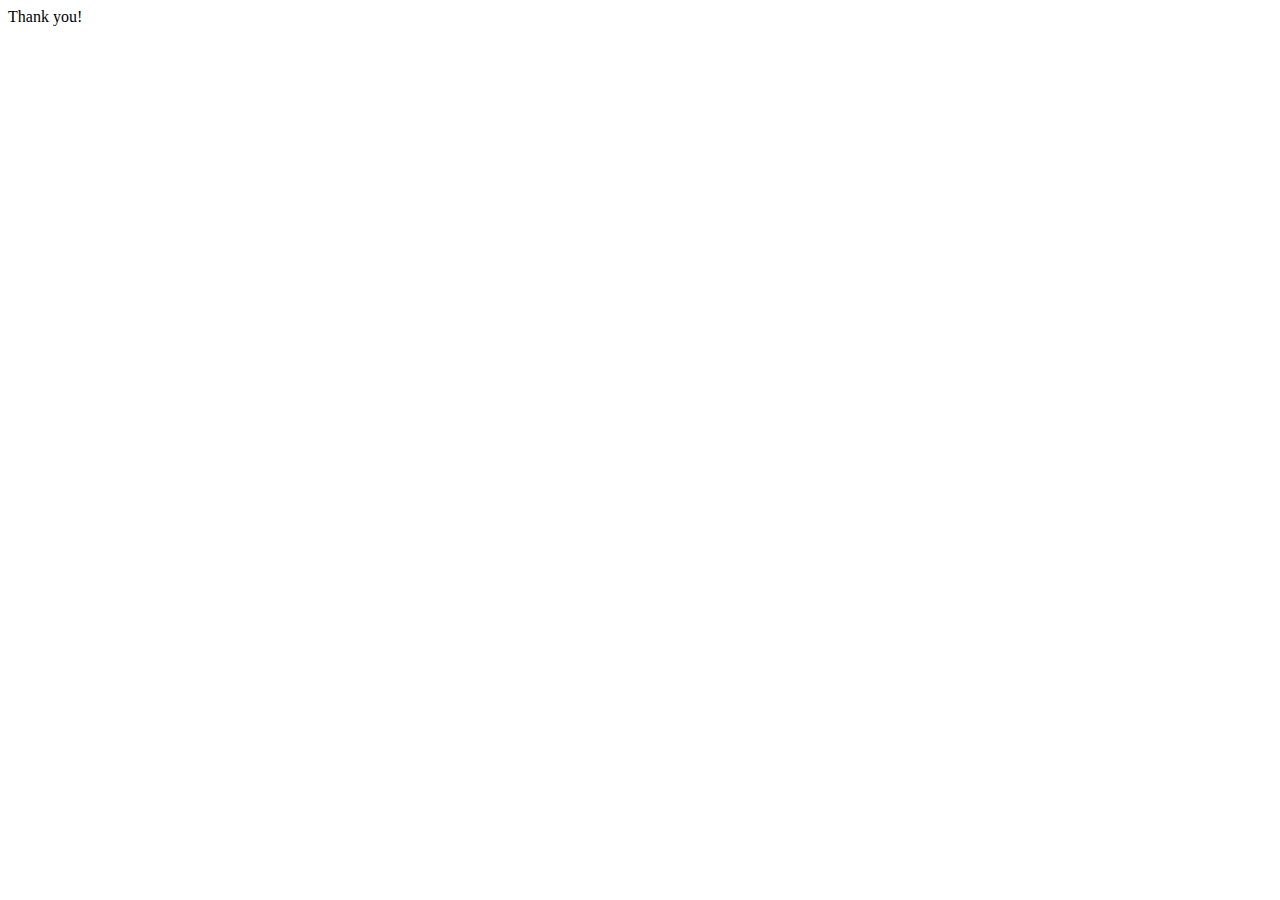
==== pages/thank-you.html @ 0bcad246 "thank you page" ====
<!DOCTYPE html>
<html lang="en">
<head>
    <meta charset="UTF-8">
    <meta http-equiv="X-UA-Compatible" content="IE=edge">
    <meta name="viewport" content="width=device-width, initial-scale=1.0">
    <title>Thanks</title>
</head>
<body>
    Thank you!
</body>
</html>
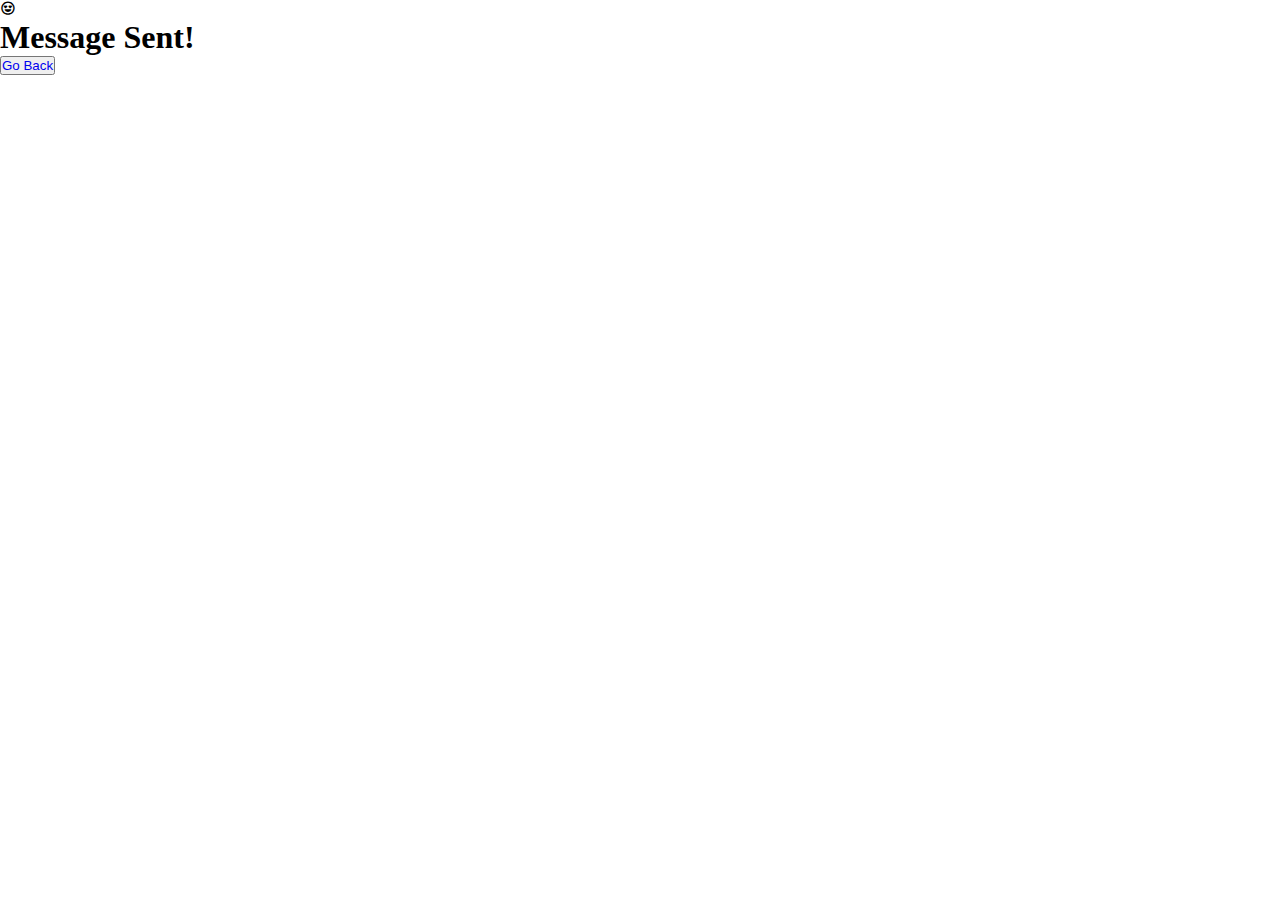
==== commit 5b1b51d8: "back to portfolio button" ====
--- a/pages/thank-you.html
+++ b/pages/thank-you.html
@@ -5,8 +5,19 @@
     <meta http-equiv="X-UA-Compatible" content="IE=edge">
     <meta name="viewport" content="width=device-width, initial-scale=1.0">
     <title>Thanks</title>
+    <link rel="stylesheet" href="../css/styles.css">
+    <link rel="stylesheet"
+  href="https://cdn.jsdelivr.net/npm/boxicons@latest/css/boxicons.min.css">
 </head>
 <body>
-    Thank you!
+    <div class="card">
+        <div class="top">
+            <i class='bx bx-happy-heart-eyes'></i>
+        </div>
+        <div class="bottom">
+            <h1>Message Sent!</h1>
+            <button><a href="../index.html">Go Back</a></button>
+        </div>
+    </div>
 </body>
 </html>--- a/css/styles.css
+++ b/css/styles.css
@@ -0,0 +1,664 @@
+@import url('https://fonts.googleapis.com/css2?family=Poppins:wght@400;500;600;700&family=Ubuntu:wght@400;500;700&display=swap');
+
+*{
+    margin: 0;
+    padding: 0;
+    box-sizing: border-box;
+    text-decoration: none;
+}
+html{
+    scroll-behavior: smooth;
+}
+/* custom scroll bar */
+::-webkit-scrollbar {
+    width: 10px;
+}
+::-webkit-scrollbar-track {
+    background: #f1f1f1;
+}
+::-webkit-scrollbar-thumb {
+    background: #888;
+}
+::-webkit-scrollbar-thumb:hover {
+    background: #555;
+}
+/* all similar content styling codes */
+section{
+    padding: 100px 0;
+}
+.max-width{
+    max-width: 1300px;
+    padding: 0 80px;
+    margin: auto;
+}
+.about, .services, .skills, .projects, .contact, footer{
+    font-family: 'Poppins', sans-serif;
+}
+.about .about-content,
+.services .serv-content,
+.skills .skills-content,
+.contact .contact-content{
+    display: flex;
+    flex-wrap: wrap;
+    align-items: center;
+    justify-content: space-between;
+}
+section .title{
+    position: relative;
+    text-align: center;
+    font-size: 40px;
+    font-weight: 500;
+    margin-bottom: 60px;
+    padding-bottom: 20px;
+    font-family: 'Ubuntu', sans-serif;
+}
+section .title::before{
+    content: "";
+    position: absolute;
+    bottom: 0px;
+    left: 50%;
+    width: 180px;
+    height: 3px;
+    background: #111;
+    transform: translateX(-50%);
+}
+section .title::after{
+    position: absolute;
+    bottom: -8px;
+    left: 50%;
+    font-size: 20px;
+    color: crimson;
+    padding: 0 5px;
+    background: #fff;
+    transform: translateX(-50%);
+}
+/* navbar styling */
+.navbar{
+    position: fixed;
+    width: 100%;
+    z-index: 999;
+    padding: 30px 0;
+    font-family: 'Ubuntu', sans-serif;
+    transition: all 0.3s ease;
+}
+.navbar.sticky{
+    padding: 15px 0;
+    background: crimson;
+}
+.navbar .max-width{
+    display: flex;
+    align-items: center;
+    justify-content: space-between;
+}
+.navbar .logo a{
+    color: #fff;
+    font-size: 35px;
+    font-weight: 600;
+}
+.navbar .logo a span{
+    color: crimson;
+    transition: all 0.3s ease;
+}
+.navbar.sticky .logo a span{
+    color: #fff;
+}
+.navbar .menu li{
+    list-style: none;
+    display: inline-block;
+}
+.navbar .menu li a{
+    display: block;
+    color: #fff;
+    font-size: 18px;
+    font-weight: 500;
+    margin-left: 25px;
+    transition: color 0.3s ease;
+}
+.navbar .menu li a:hover{
+    color: crimson;
+}
+.navbar.sticky .menu li a:hover{
+    color: #fff;
+}
+/* menu btn styling */
+.menu-btn{
+    color: #fff;
+    font-size: 23px;
+    cursor: pointer;
+    display: none;
+}
+.scroll-up-btn{
+    position: fixed;
+    height: 45px;
+    width: 42px;
+    background: crimson;
+    right: 30px;
+    bottom: 10px;
+    text-align: center;
+    line-height: 45px;
+    color: #fff;
+    z-index: 9999;
+    font-size: 30px;
+    border-radius: 6px;
+    border-bottom-width: 2px;
+    cursor: pointer;
+    opacity: 0;
+    pointer-events: none;
+    transition: all 0.3s ease;
+}
+.scroll-up-btn.show{
+    bottom: 30px;
+    opacity: 1;
+    pointer-events: auto;
+}
+.scroll-up-btn:hover{
+    filter: brightness(90%);
+}
+/* home section styling */
+.home{
+    display: flex;
+    background: url('../images/banner.jpg') no-repeat center;
+    height: 100vh;
+    color: #fff;
+    min-height: 500px;
+    background-size: cover;
+    background-attachment: fixed;
+    font-family: 'Ubuntu', sans-serif;
+}
+.home .max-width{
+  width: 100%;
+  display: flex;
+}
+.home .max-width .row{
+  margin-right: 0;
+}
+.home .home-content .text-1{
+    font-size: 27px;
+}
+.home .home-content .text-2{
+    font-size: 75px;
+    font-weight: 600;
+    margin-left: -3px;
+}
+.home .home-content .text-3{
+    font-size: 40px;
+    margin: 5px 0;
+}
+.home .home-content .text-3 span{
+    color: crimson;
+    font-weight: 500;
+}
+.home .home-content a{
+    display: inline-block;
+    background: crimson;
+    color: #fff;
+    font-size: 25px;
+    padding: 12px 36px;
+    margin-top: 20px;
+    font-weight: 400;
+    border-radius: 6px;
+    border: 2px solid crimson;
+    transition: all 0.3s ease;
+}
+.home .home-content a:hover{
+    color: crimson;
+    background: none;
+}
+/* about section styling */
+.about .title::after{
+    content: "who i am";
+}
+.about .about-content .left{
+    width: 45%;
+}
+.about .about-content .left img{
+    height: 400px;
+    width: 400px;
+    object-fit: cover;
+    border-radius: 6px;
+}
+.about .about-content .right{
+    width: 55%;
+}
+.about .about-content .right .text{
+    font-size: 25px;
+    font-weight: 600;
+    margin-bottom: 10px;
+}
+.about .about-content .right .text span{
+    color: crimson;
+}
+.about .about-content .right p{
+    text-align: justify;
+}
+.about .about-content .right a{
+    display: inline-block;
+    background: crimson;
+    color: #fff;
+    font-size: 20px;
+    font-weight: 500;
+    padding: 10px 30px;
+    margin-top: 20px;
+    border-radius: 6px;
+    border: 2px solid crimson;
+    transition: all 0.3s ease;
+}
+.about .about-content .right a:hover{
+    color: crimson;
+    background: none;
+}
+/* services section styling */
+.services, .teams{
+    color:#fff;
+    background: #111;
+}
+.services .title::before,
+.teams .title::before{
+    background: #fff;
+}
+.services .title::after,
+.teams .title::after{
+    background: #111;
+    content: "what i provide";
+}
+.services .serv-content .card{
+    width: calc(33% - 20px);
+    background: #222;
+    text-align: center;
+    border-radius: 6px;
+    padding: 50px 25px;
+    cursor: pointer;
+    transition: all 0.3s ease;
+}
+.services .serv-content .card:hover{
+    background: crimson;
+}
+.services .serv-content .card .box{
+    transition: all 0.3s ease;
+}
+.services .serv-content .card:hover .box{
+    transform: scale(1.05);
+}
+.services .serv-content .card i{
+    font-size: 50px;
+    color: crimson;
+    transition: color 0.3s ease;
+}
+.services .serv-content .card:hover i{
+    color: #fff;
+}
+.services .serv-content .card .text{
+    font-size: 25px;
+    font-weight: 500;
+    margin: 10px 0 7px 0;
+}
+/* skills section styling */
+.skills .title::after{
+    content: "what i know";
+}
+.skills .skills-content .column{
+    width: calc(50% - 30px);
+}
+.skills .skills-content .left .text{
+    font-size: 20px;
+    font-weight: 600;
+    margin-bottom: 10px;
+}
+.skills .skills-content .left p{
+    text-align: justify;
+}
+.skills .skills-content .left a{
+    display: inline-block;
+    background: crimson;
+    color: #fff;
+    font-size: 18px;
+    font-weight: 500;
+    padding: 8px 16px;
+    margin-top: 20px;
+    border-radius: 6px;
+    border: 2px solid crimson;
+    transition: all 0.3s ease;
+}
+.skills .skills-content .left a:hover{
+    color: crimson;
+    background: none;
+}
+.skills .skills-content .right .bars{
+    margin-bottom: 15px;
+}
+.skills .skills-content .right .info{
+    display: flex;
+    margin-bottom: 5px;
+    align-items: center;
+    justify-content: space-between;
+}
+.skills .skills-content .right span{
+    font-weight: 500;
+    font-size: 18px;
+}
+.skills .skills-content .right .line{
+    height: 5px;
+    width: 100%;
+    background: lightgrey;
+    position: relative;
+}
+.skills .skills-content .right .line::before{
+    content: "";
+    position: absolute;
+    height: 100%;
+    left: 0;
+    top: 0;
+    background: crimson;
+}
+.skills-content .right .html::before{
+    width: 85%;
+}
+.skills-content .right .css::before{
+    width: 65%;
+}
+.skills-content .right .word-press::before{
+    width: 30%;
+}
+.skills-content .right .js::before{
+    width: 40%;
+}
+.skills-content .right .ms::before{
+    width: 75%;
+}
+.skills-content .right .photoshop::before{
+    width: 60%;
+}
+/* projects section styling */
+.projects .title::after{
+    content: "my work";
+}
+.projects .slider .card{
+    background: #222;
+    border-radius: 6px;
+    padding: 25px 35px;
+    text-align: center;
+    overflow: hidden;
+    transition: all 0.3s ease;
+}
+.projects .slider .card:hover{
+    background: crimson;
+}
+.projects .slider .card .box{
+    display: flex;
+    flex-direction: column;
+    align-items: center;
+    justify-content: center;
+    transition: all 0.3s ease;
+}
+.projects .slider .card:hover .box{
+    transform: scale(1.05);
+}
+.projects .slider .card .text{
+    font-size: 25px;
+    font-weight: 500;
+    margin: 10px 0 7px 0;
+}
+.projects .slider .card img{
+    height: 150px;
+    width: 150px;
+    object-fit: cover;
+    border-radius: 50%;
+    border: 5px solid crimson;
+    transition: all 0.3s ease;
+}
+.projects .slider .card:hover img{
+    border-color: #fff;
+}
+.owl-dots{
+    text-align: center;
+    margin-top: 20px;
+}
+.owl-dot{
+    height: 13px;
+    width: 13px;
+    margin: 0 5px;
+    outline: none!important;
+    border-radius: 50%;
+    border: 2px solid crimson!important;
+    transition: all 0.3s ease;
+}
+.owl-dot.active{
+    width: 35px;
+    border-radius: 14px;
+}
+.owl-dot.active,
+.owl-dot:hover{
+    background: crimson!important;
+}
+/* contact section styling */
+.contact .title::after{
+    content: "get in touch";
+}
+.contact .contact-content .column{
+    width: calc(50% - 30px);
+}
+.contact .contact-content .text{
+    font-size: 20px;
+    font-weight: 600;
+    margin-bottom: 10px;
+}
+.contact .contact-content .left p{
+    text-align: justify;
+}
+.contact .contact-content .left .icons{
+    margin: 10px 0;
+}
+.contact .contact-content .row{
+    display: flex;
+    height: 65px;
+    align-items: center;
+}
+.contact .contact-content .row .info{
+    margin-left: 30px;
+}
+.contact .contact-content .row i{
+    font-size: 25px;
+    color: crimson;
+}
+.contact .contact-content .info .head{
+    font-weight: 500;
+}
+.contact .contact-content .info .sub-title{
+    color: #333;
+}
+.contact .right form .fields{
+    display: flex;
+}
+.contact .right form .field,
+.contact .right form .fields .field{
+    height: 45px;
+    width: 100%;
+    margin-bottom: 15px;
+}
+.contact .right form .textarea{
+    height: 80px;
+    width: 100%;
+}
+.contact .right form .name{
+    margin-right: 10px;
+}
+.contact .right form .field input,
+.contact .right form .textarea textarea{
+    height: 100%;
+    width: 100%;
+    border: 1px solid lightgrey;
+    border-radius: 6px;
+    outline: none;
+    padding: 0 15px;
+    font-size: 17px;
+    font-family: 'Poppins', sans-serif;
+    transition: all 0.3s ease;
+}
+.contact .right form .field input:focus,
+.contact .right form .textarea textarea:focus{
+    border-color: #b3b3b3;
+}
+.contact .right form .textarea textarea{
+  padding-top: 10px;
+  resize: none;
+}
+.contact .right form .button-area{
+  display: flex;
+  align-items: center;
+}
+.right form .button-area button{
+  color: #fff;
+  display: block;
+  width: 160px!important;
+  height: 45px;
+  outline: none;
+  font-size: 18px;
+  font-weight: 500;
+  border-radius: 6px;
+  cursor: pointer;
+  flex-wrap: nowrap;
+  background: crimson;
+  border: 2px solid crimson;
+  transition: all 0.3s ease;
+}
+.right form .button-area button:hover{
+  color: crimson;
+  background: none;
+}
+/* footer section styling */
+footer{
+    background: #111;
+    padding: 15px 23px;
+    color: #fff;
+    text-align: center;
+}
+footer span a{
+    color: crimson;
+    text-decoration: none;
+}
+footer span a:hover{
+    text-decoration: underline;
+}
+/* responsive media query start */
+@media (max-width: 1104px) {
+    .about .about-content .left img{
+        height: 350px;
+        width: 350px;
+    }
+}
+@media (max-width: 991px) {
+    .max-width{
+        padding: 0 50px;
+    }
+}
+@media (max-width: 947px){
+    .menu-btn{
+        display: block;
+        z-index: 999;
+    }
+    .menu-btn i.active:before{
+        content: "\f00d";
+    }
+    .navbar .menu{
+        position: fixed;
+        height: 100vh;
+        width: 100%;
+        left: -100%;
+        top: 0;
+        background: #111;
+        text-align: center;
+        padding-top: 80px;
+        transition: all 0.3s ease;
+    }
+    .navbar .menu.active{
+        left: 0;
+    }
+    .navbar .menu li{
+        display: block;
+    }
+    .navbar .menu li a{
+        display: inline-block;
+        margin: 20px 0;
+        font-size: 25px;
+    }
+    .home .home-content .text-2{
+        font-size: 70px;
+    }
+    .home .home-content .text-3{
+        font-size: 35px;
+    }
+    .home .home-content a{
+        font-size: 23px;
+        padding: 10px 30px;
+    }
+    .max-width{
+        max-width: 930px;
+    }
+    .about .about-content .column{
+        width: 100%;
+    }
+    .about .about-content .left{
+        display: flex;
+        justify-content: center;
+        margin: 0 auto 60px;
+    }
+    .about .about-content .right{
+        flex: 100%;
+    }
+    .services .serv-content .card{
+        width: calc(50% - 10px);
+        margin-bottom: 20px;
+    }
+    .skills .skills-content .column,
+    .contact .contact-content .column{
+        width: 100%;
+        margin-bottom: 35px;
+    }
+}
+@media (max-width: 690px) {
+    .max-width{
+        padding: 0 23px;
+    }
+    .home .home-content .text-2{
+        font-size: 60px;
+    }
+    .home .home-content .text-3{
+        font-size: 32px;
+    }
+    .home .home-content a{
+        font-size: 20px;
+    }
+    .services .serv-content .card{
+        width: 100%;
+    }
+}
+@media (max-width: 500px) {
+    .home .home-content .text-2{
+        font-size: 50px;
+    }
+    .home .home-content .text-3{
+        font-size: 27px;
+    }
+    .about .about-content .right .text,
+    .skills .skills-content .left .text{
+        font-size: 19px;
+    }
+    .contact .right form .fields{
+        flex-direction: column;
+    }
+    .contact .right form .name,
+    .contact .right form .email{
+        margin: 0;
+    }
+    .right form .error-box{
+       width: 150px;
+    }
+    .scroll-up-btn{
+        right: 15px;
+        bottom: 15px;
+        height: 38px;
+        width: 35px;
+        font-size: 23px;
+        line-height: 38px;
+    }
+}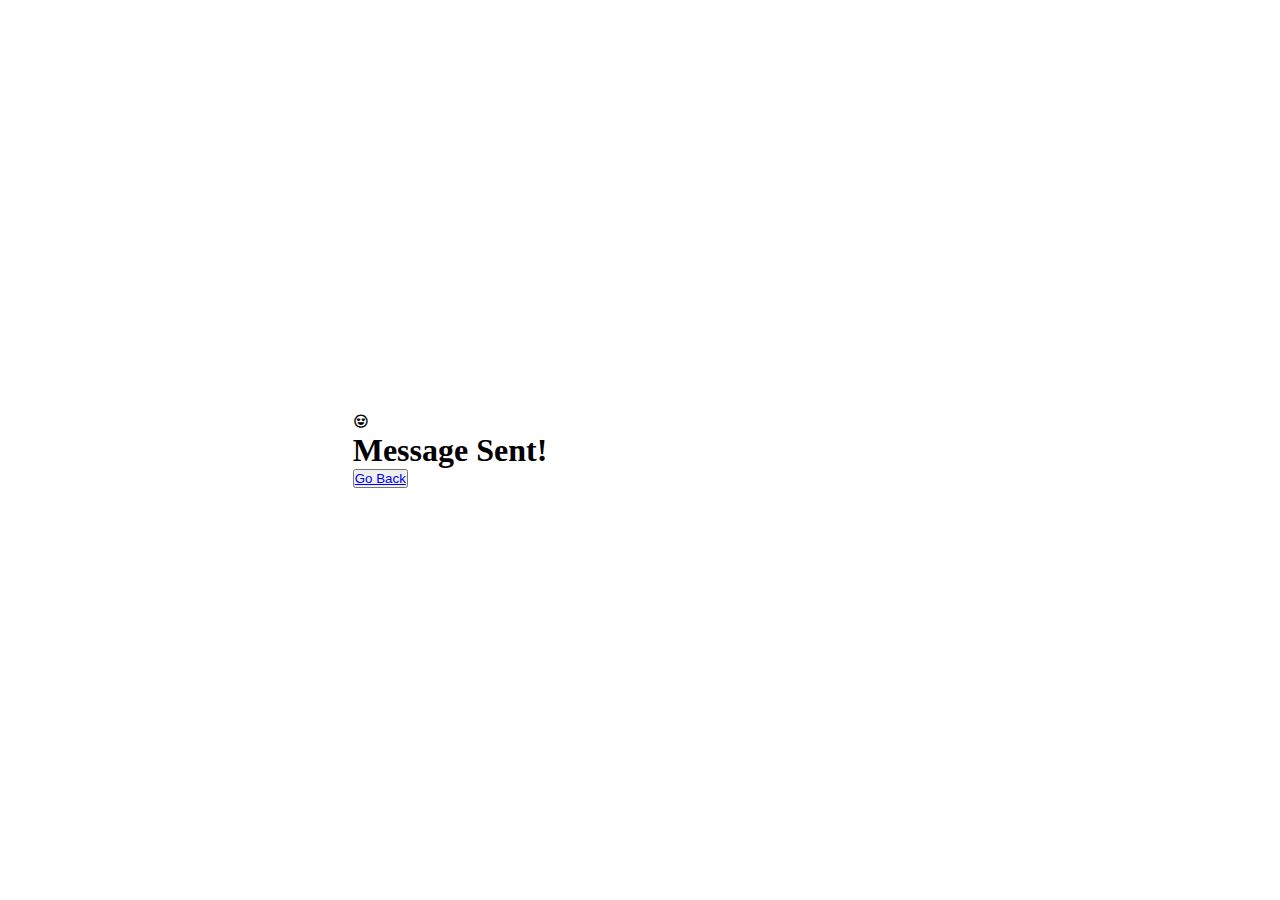
==== commit 2d8e41df: "thank you card" ====
--- a/pages/thank-you.html
+++ b/pages/thank-you.html
@@ -5,12 +5,12 @@
     <meta http-equiv="X-UA-Compatible" content="IE=edge">
     <meta name="viewport" content="width=device-width, initial-scale=1.0">
     <title>Thanks</title>
-    <link rel="stylesheet" href="../css/styles.css">
+    <link rel="stylesheet" href="../css/thank-you-styles.css">
     <link rel="stylesheet"
   href="https://cdn.jsdelivr.net/npm/boxicons@latest/css/boxicons.min.css">
 </head>
 <body>
-    <div class="card">
+    <div class="thank-you-card-container">
         <div class="top">
             <i class='bx bx-happy-heart-eyes'></i>
         </div>
--- a/css/thank-you-styles.css
+++ b/css/thank-you-styles.css
@@ -0,0 +1,15 @@
+*{
+    margin: 0;
+    padding: 0;
+    box-sizing: border-box;
+}
+
+body{
+    height: 100vh;
+    width: 100vh;
+    display: flex;
+    align-items: center;
+    justify-content: center;
+}
+
+
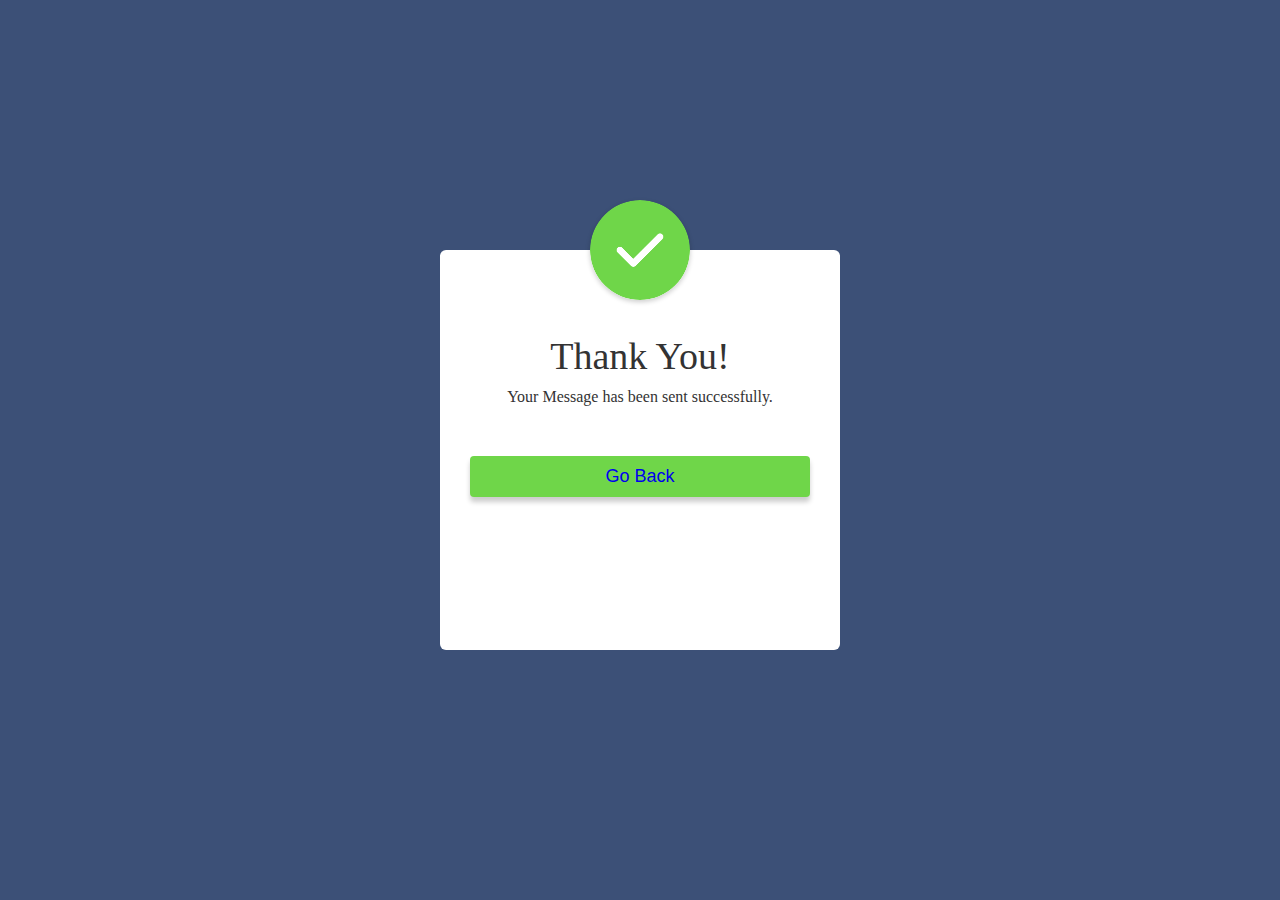
==== commit 68b8e087: "thank you button plus tick" ====
--- a/pages/thank-you.html
+++ b/pages/thank-you.html
@@ -10,14 +10,11 @@
   href="https://cdn.jsdelivr.net/npm/boxicons@latest/css/boxicons.min.css">
 </head>
 <body>
-    <div class="thank-you-card-container">
-        <div class="top">
-            <i class='bx bx-happy-heart-eyes'></i>
-        </div>
-        <div class="bottom">
-            <h1>Message Sent!</h1>
-            <button><a href="../index.html">Go Back</a></button>
-        </div>
+    <div class="card">
+        <img src="../images/tick.png" alt="">
+        <h2>Thank You!</h2>
+        <p>Your Message has been sent successfully.</p>
+        <button><a href="../index.html">Go Back</a></button>
     </div>
 </body>
 </html>--- a/css/thank-you-styles.css
+++ b/css/thank-you-styles.css
@@ -2,14 +2,53 @@
     margin: 0;
     padding: 0;
     box-sizing: border-box;
+    list-style-type: none;
+    text-decoration: none;
 }
 
 body{
     height: 100vh;
-    width: 100vh;
+    width: 100%;
     display: flex;
     align-items: center;
     justify-content: center;
+    background: #3c5077;
+}
+.card{
+    width: 400px;
+    height: 400px;
+    background: #fff;
+    border-radius: 6px;
+    position: absolute;
+    top: 50%;
+    left: 50%;
+    transform: translate(-50%, -50%);
+    text-align: center;
+    padding: 0 30px 30px;
+    color: #333;
 }
 
-
+.card img{
+    width: 100px;
+    margin-top: -50px;
+    border-radius: 50%;
+    box-shadow: 0 2px 5px rgba(0, 0, 0, 0.2);
+}
+.card h2{
+    font-size: 38px;
+    font-weight: 500;
+    margin: 30px 0 10px;
+}
+.card button{
+    width: 100%;
+    margin-top: 50px;
+    padding: 10px 0;
+    background: #6fd649;
+    color: #fff; 
+    border: 0;
+    outline: none;
+    font-size: 18px;
+    border-radius: 4px;
+    cursor: pointer;
+    box-shadow: 0 5px 5px rgba(0, 0, 0, 0.2);
+}